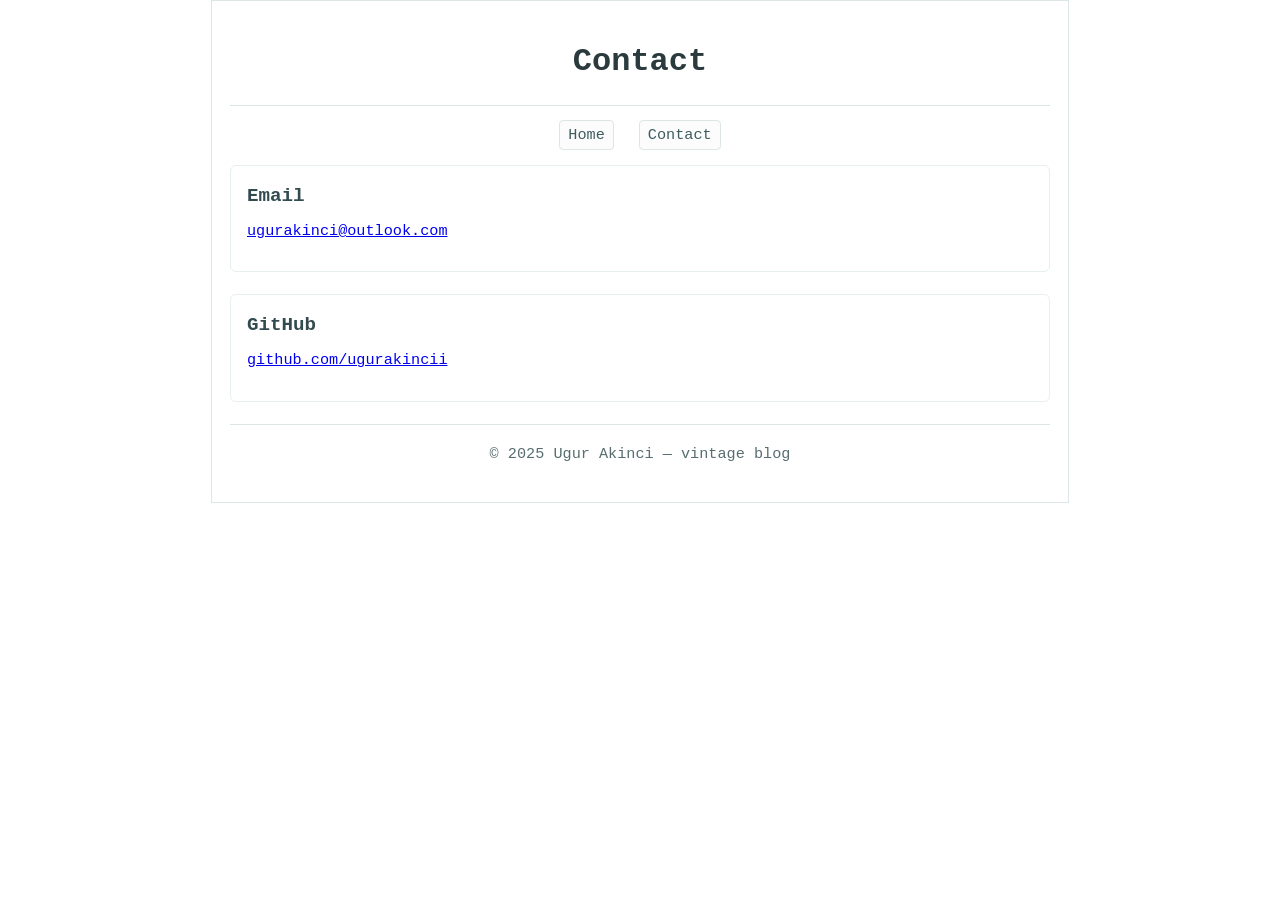
==== contact.html @ 864c651d "Update blog, add contact page and new C++ post" ====
<!DOCTYPE html>
<html lang="en">
<head>
  <meta charset="UTF-8">
  <meta name="viewport" content="width=device-width, initial-scale=1.0">
  <title>Contact — Ugur's Vintage Blog</title>
  <link rel="stylesheet" href="styles.css">
</head>
<body>
  <div class="container">
    <header>
      <h1>Contact</h1>
    </header>
    <nav>
      <a href="index.html">Home</a>
      <a href="contact.html">Contact</a>
    </nav>
    <main>
      <section class="summary-item">
        <h2>Email</h2>
        <p><a href="mailto:ugurakinci@outlook.com">ugurakinci@outlook.com</a></p>
      </section>
      <section class="summary-item">
        <h2>GitHub</h2>
        <p><a href="https://github.com/ugurakincii" target="_blank" rel="noopener">github.com/ugurakincii</a></p>
      </section>
    </main>
    <footer>&copy; 2025 Ugur Akinci — vintage blog</footer>
  </div>
</body>
</html>
---- styles.css ----
body {
  font-family: 'Courier New', monospace;
  font-size: 15px;
  line-height: 1.55;
  margin: 0;
  padding: 0;
  background-color: #ffffff;
  color: #2f3f43;
}

.container {
  max-width: 820px;
  margin: 0 auto;
  padding: 18px;
  background-color: #ffffff;
  border: 1px solid #dde6e6;
}

header {
  text-align: center;
  padding: 18px 0;
  border-bottom: 1px solid #dde6e6;
}

h1 {
  margin: 0;
  color: #2b3a3d;
  text-shadow: none;
  font-size: 2rem;
}

nav {
  margin: 18px 0;
  text-align: center;
}

nav a {
  margin: 0 8px;
  text-decoration: none;
  color: #3e5b5e;
  padding: 5px 8px;
  border: 1px solid #dde6e6;
  border-radius: 4px;
  background-color: #fbfcfb;
  font-size: 0.95rem;
}

nav a:hover {
  background-color: #dbe9e9;
  color: #1f3235;
}

.hero {
  padding: 18px;
  background-color: #fcfdfd;
  border: 1px solid #dde6e6;
  margin-bottom: 26px;
}

.hero h2 {
  margin-top: 0;
  color: #324b4f;
  font-size: 1.4rem;
}

.summary-list {
  list-style: none;
  padding: 0;
  margin: 0;
}

.summary-item {
  margin-bottom: 22px;
  padding: 16px;
  background-color: #ffffff;
  border: 1px solid #e7efef;
  border-radius: 6px;
}

.summary-item h2 {
  margin: 0 0 8px 0;
  font-size: 1.2rem;
  color: #324b4f;
}

.summary-item h2 a {
  color: inherit;
  text-decoration: none;
}

.summary-item h2 a:hover {
  text-decoration: underline;
}

.meta {
  color: #576d70;
  font-size: 0.85rem;
  margin-bottom: 10px;
}

.summary-item p,
.post p {
  margin: 0 0 12px 0;
  font-size: 0.95rem;
}

.post-list {
  list-style: none;
  padding: 0;
  margin: 0;
}

.post-list li {
  margin-bottom: 18px;
  padding: 16px;
  background-color: #ffffff;
  border: 1px solid #e7efef;
  border-radius: 6px;
}

.post-list a {
  color: #3e5b5e;
  text-decoration: none;
  font-weight: bold;
  font-size: 1rem;
}

.post-list a:hover {
  text-decoration: underline;
}

.post {
  margin-top: 18px;
}

.post h2 {
  color: #324b4f;
  margin-top: 0;
  font-size: 1.35rem;
}

.btn {
  display: inline-block;
  padding: 9px 12px;
  border: 1px solid #dde6e6;
  background-color: #fbfcfb;
  color: #3e5b5e;
  text-decoration: none;
  border-radius: 4px;
  font-size: 0.95rem;
}

.btn:hover {
  background-color: #dbe9e9;
  color: #1f3235;
}

footer {
  text-align: center;
  padding: 18px 0;
  color: #576d70;
  border-top: 1px solid #dde6e6;
  font-size: 0.95rem;
}
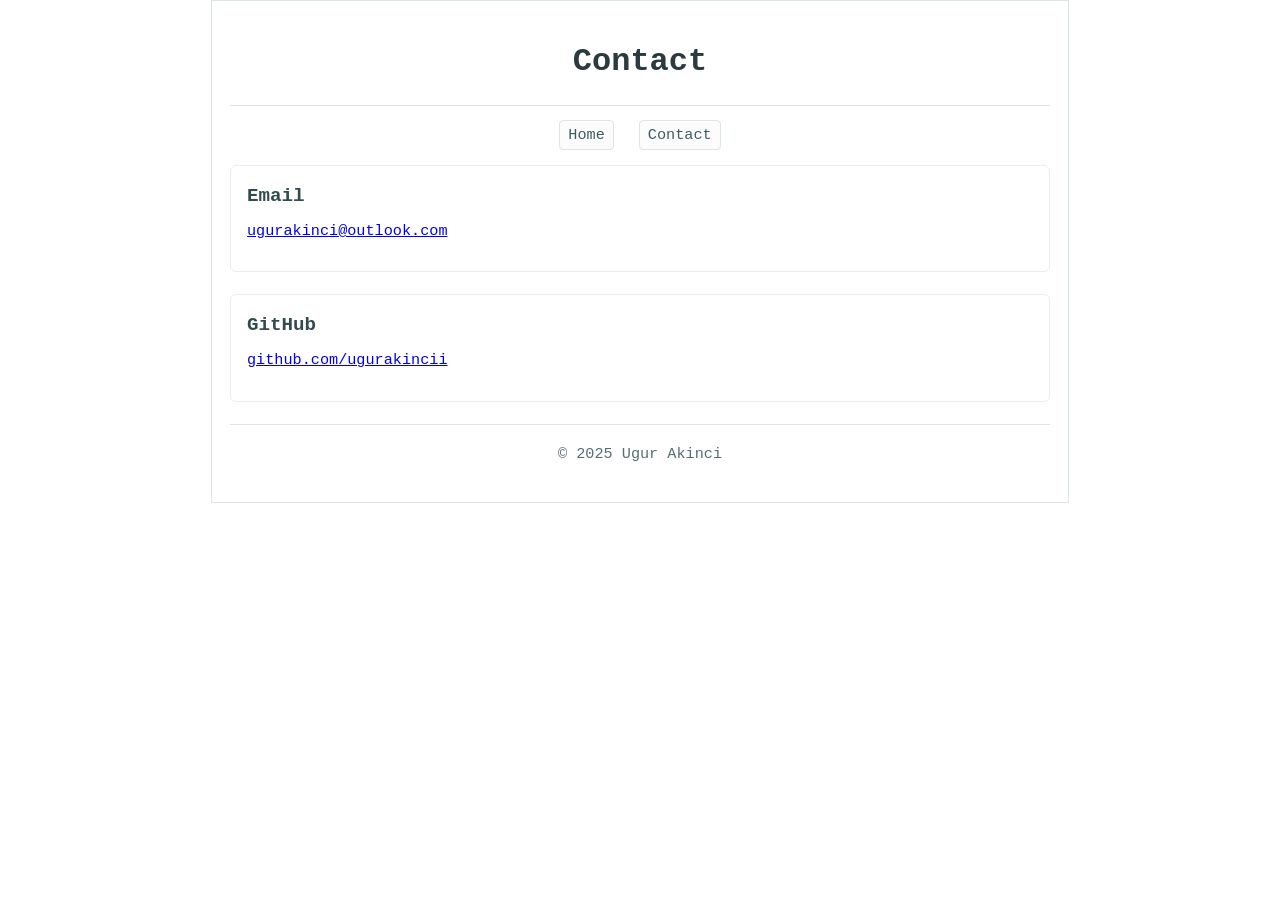
==== commit 918e4e38: "Commit local updates before push" ====
--- a/contact.html
+++ b/contact.html
@@ -3,7 +3,7 @@
 <head>
   <meta charset="UTF-8">
   <meta name="viewport" content="width=device-width, initial-scale=1.0">
-  <title>Contact — Ugur's Vintage Blog</title>
+  <title>Contact — Ugur Akinci</title>
   <link rel="stylesheet" href="styles.css">
 </head>
 <body>
@@ -25,7 +25,7 @@
         <p><a href="https://github.com/ugurakincii" target="_blank" rel="noopener">github.com/ugurakincii</a></p>
       </section>
     </main>
-    <footer>&copy; 2025 Ugur Akinci — vintage blog</footer>
+    <footer>&copy; 2025 Ugur Akinci</footer>
   </div>
 </body>
 </html>
